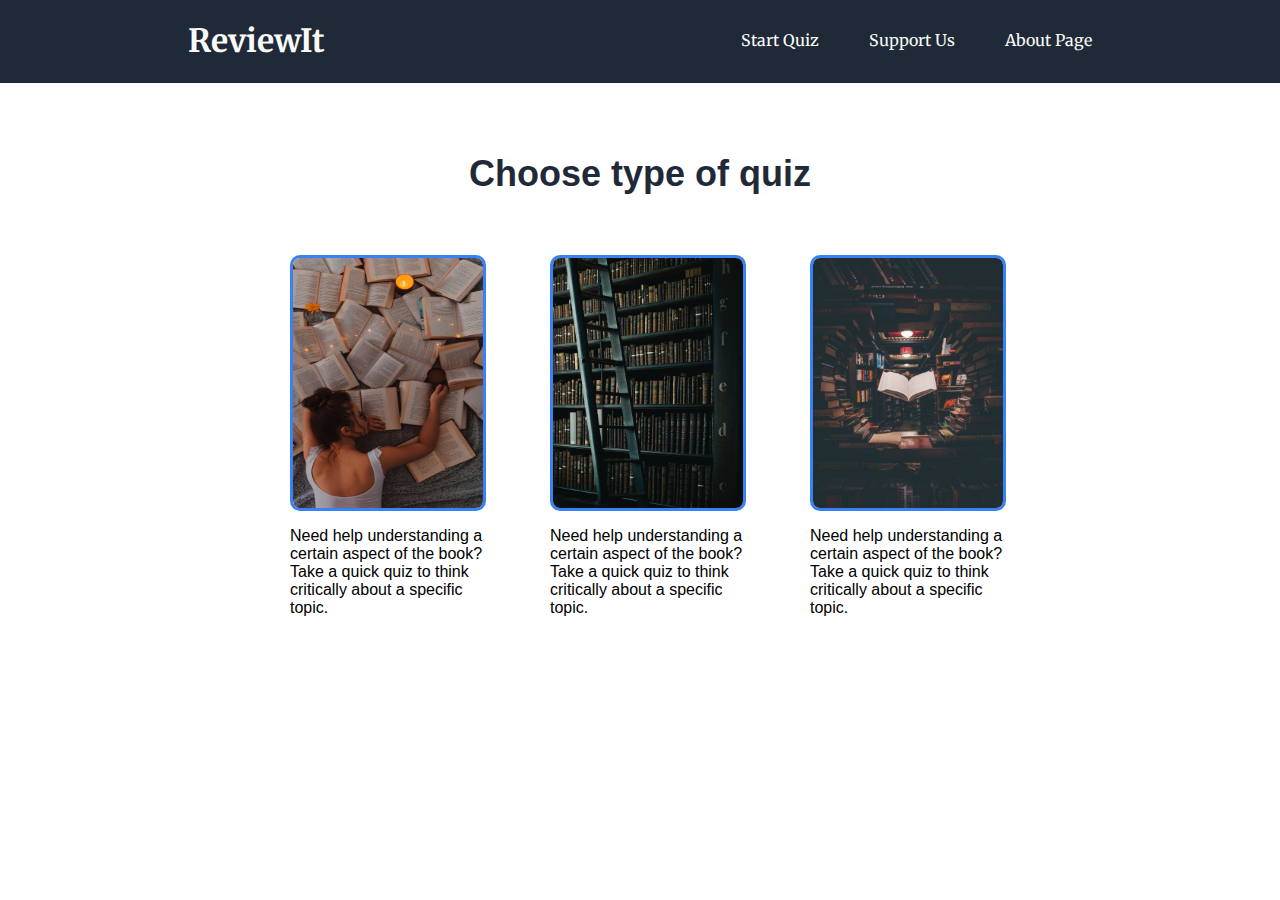
==== index.html @ 64885ee2 "Add functionality to close modal" ====
<!DOCTYPE html>
<html lang="en">
  <head>
    <meta charset="UTF-8" />
    <meta http-equiv="X-UA-Compatible" content="IE=edge" />
    <meta name="viewport" content="width=device-width, initial-scale=1.0" />
    <link rel="stylesheet" href="stlye.css" />
    <link rel="preconnect" href="https://fonts.googleapis.com" />
    <link rel="preconnect" href="https://fonts.gstatic.com" crossorigin />
    <link
      href="https://fonts.googleapis.com/css2?family=Inconsolata&family=Merriweather&family=Raleway:wght@200&display=swap"
      rel="stylesheet"
    />
    <title>ReviewIt.com</title>
    <script src="/script.js" defer></script>
  </head>
  <body>
    <header class="head">
      <div class="heading">
        <h1 class="heading-item">ReviewIt</h1>
      </div>

      <div>
        <ul class="right-link">
          <li class="link"><a href="">Start Quiz</a></li>
          <li class="link"><a href="">Support Us</a></li>
          <li class="link"><a href="">About Page</a></li>
        </ul>
      </div>
    </header>

    <main>
      <!-- /*Add Modal thingy to button -->
      <!-- <button class="btn start">Start Quiz</button> -->

      <section>
        <div id="information">
          <div class="head-info">Choose type of quiz</div>

          <div class="img-info">
            <div class="item-1">
              <img
                src="/img/gaman-alice-ZpnVeCKf6KM-unsplash.jpg"
                alt=""
                class="img img-item-1"
              />
              <p>
                Need help understanding a certain aspect of the book? Take a
                quick quiz to think critically about a specific topic.
              </p>
            </div>

            <div class="item-2">
              <img
                src="/img/henry-be-lc7xcWebECc-unsplash.jpg"
                alt=""
                class="img img-item-2"
              />
              <p>
                Need help understanding a certain aspect of the book? Take a
                quick quiz to think critically about a specific topic.
              </p>
            </div>

            <div class="item-3">
              <img
                src="/img/jaredd-craig-HH4WBGNyltc-unsplash.jpg"
                alt=""
                class="img img-item-3"
              />
              <p>
                Need help understanding a certain aspect of the book? Take a
                quick quiz to think critically about a specific topic.
              </p>
            </div>
          </div>
        </div>
      </section>

      <section>
        <div class="modal hidden" id="page">
          <div class="modal-head">
            <h1>Review Page</h1>
            <button class="btn-close" id="page-close">&times;</button>
          </div>
          <div class="modal-bottom">
            <img
              src="/img/elijah-hail-yLpbSjxMpCU-unsplash.jpg"
              alt=""
              class="img img-item-1"
            />
            <div class="des-con">
              <p class="description">
                Lorem ipsum dolor sit amet consectetur adipisicing elit. Ducimus
                provident rem sed accusamus eveniet nihil delectus odit
                reiciendis qui, in ea blanditiis aut itaque mollitia harum nulla
                id temporibus deserunt!
              </p>
              <p class="description">
                Lorem ipsum dolor sit amet consectetur adipisicing elit.
                Voluptatem officia unde enim, placeat cupiditate ex ipsa neque
                quia distinctio perspiciatis rem id ratione quod laboriosam
                libero, repellat totam aliquam repudiandae.
              </p>
            </div>
          </div>
        </div>
        <div class="modal hidden" id="chapter">
          <div class="modal-head">
            <h1>Review Chapter</h1>
            <button class="btn-close" id="chapter-close">&times;</button>
          </div>
          <div class="modal-bottom">
            <img
              src="/img/martin-adams-_OZCl4XcpRw-unsplash.jpg"
              alt=""
              class="img img-item-2"
            />
            <div class="des-con">
              <p class="description">
                Lorem ipsum dolor sit amet consectetur adipisicing elit. Ducimus
                provident rem sed accusamus eveniet nihil delectus odit
                reiciendis qui, in ea blanditiis aut itaque mollitia harum nulla
                id temporibus deserunt!
              </p>
              <p class="description">
                Lorem ipsum dolor sit amet consectetur adipisicing elit.
                Voluptatem officia unde enim, placeat cupiditate ex ipsa neque
                quia distinctio perspiciatis rem id ratione quod laboriosam
                libero, repellat totam aliquam repudiandae.
              </p>
            </div>
          </div>
        </div>
        <div class="modal hidden" id="book">
          <div class="modal-head">
            <h1>Review Book</h1>
            <button class="btn-close" id="book-close">&times;</button>
          </div>
          <div class="modal-bottom">
            <img
              src="/img/daria-kraplak-d34DtRp1bqo-unsplash.jpg"
              alt=""
              class="img img-item-3"
            />
            <div class="des-con">
              <p class="description">
                Lorem ipsum dolor sit amet consectetur adipisicing elit. Ducimus
                provident rem sed accusamus eveniet nihil delectus odit
                reiciendis qui, in ea blanditiis aut itaque mollitia harum nulla
                id temporibus deserunt!
              </p>
              <p class="description">
                Lorem ipsum dolor sit amet consectetur adipisicing elit.
                Voluptatem officia unde enim, placeat cupiditate ex ipsa neque
                quia distinctio perspiciatis rem id ratione quod laboriosam
                libero, repellat totam aliquam repudiandae.
              </p>
            </div>
          </div>
        </div>
        <div class="overlay hidden"></div>
      </section>
      <!-- <section>
        <div class="page hidden">
          <h1 class="heading-item-1">Review Page</h1>
          <p class="descrip">
            Lorem ipsum dolor sit, amet consectetur adipisicing elit.
            Voluptatibus autem, laborum officia sit commodi vel maxime eaque,
            numquam corrupti similique ratione qui aliquam enim consequatur
            assumenda! Est quas recusandae laborum!
          </p>
        </div>
        <div class="chapter hidden">
          <h1 class="heading-item-1">Review Chapter</h1>
          <p class="descrip">
            Lorem ipsum dolor sit, amet consectetur adipisicing elit.
            Voluptatibus autem, laborum officia sit commodi vel maxime eaque,
            numquam corrupti similique ratione qui aliquam enim consequatur
            assumenda! Est quas recusandae laborum!
          </p>
        </div>
        <div class="book hidden">
          <h1 class="heading-item-1">Review Book</h1>
          <p class="descrip">
            Lorem ipsum dolor sit, amet consectetur adipisicing elit.
            Voluptatibus autem, laborum officia sit commodi vel maxime eaque,
            numquam corrupti similique ratione qui aliquam enim consequatur
            assumenda! Est quas recusandae laborum!
          </p>
        </div>
      </section> -->
    </main>
  </body>
</html>
---- stlye.css ----
body {
  margin: 0;
}

.head {
  display: flex;
  flex-direction: row;
  justify-content: space-around;

  background-color: #1f2937;

  color: #f9faf8;
  font-family: "Merriweather", serif;
}

.right-link {
  display: flex;
  flex-direction: row;
  gap: 50px;

  margin-top: 30px;
}

a {
  text-decoration: none;
  color: #f9faf8;
}

a:hover {
  color: #3882f6;
}

ul {
  list-style-type: none;
}

/* ################################ Copy Paste */

#information {
  padding-top: 70px;
  margin: 0px 0px 60px;
  font-family: "Roboto Condensed", sans-serif;
}
.img {
  width: 190px;
  height: 250px;

  border: 3px solid #3882f6;
  border-radius: 10px;
}
.img:hover {
  cursor: pointer;
}

.item-1,
.item-2,
.item-3 {
  display: flex;
  flex-flow: column wrap;

  width: 180px;
}

.head-info {
  display: flex;
  justify-content: center;
  align-items: center;
  margin-bottom: 60px;

  font-size: 36px;
  font-weight: 900;
  color: #1f2937;
}
.img-info {
  display: flex;
  justify-content: center;
  flex-wrap: wrap;

  gap: 80px;
}

.modal-head {
  display: flex;
  justify-content: space-between;

  margin-top: -60px;
  margin-bottom: 20px;
}
.modal-bottom {
  display: flex;
  justify-content: space-between;
  flex-flow: wrap row;
}
.description {
  max-width: 320px;
}

.btn-close {
  margin-top: -5px;
  font-size: 5rem;
  color: #333;
  cursor: pointer;
  border: none;
  background: none;
}
/* .overlay {
  position: relative;
  top: 0;
  left: 0;
  width: 100%;
  height: 100%;
  background-color: rgba(0, 0, 0, 0.6);
  backdrop-filter: blur(3px);
  z-index: 5;
} */

.hidden {
  display: none;
}

.modal {
  position: absolute;
  top: 50%;
  left: 50%;
  transform: translate(-50%, -50%);
  width: 50%;

  background-color: white;
  padding: 6rem;
  border-radius: 5px;
  box-shadow: 0 3rem 5rem rgba(0, 0, 0, 0.3);
  z-index: 10;
}

.overlay {
  position: absolute;
  top: 0;
  left: 0;
  width: 100%;
  height: 100%;
  background-color: rgba(0, 0, 0, 0.6);
  backdrop-filter: blur(3px);
  z-index: 5;
}

/* FONTS :

font-family: 'Inconsolata', monospace;
font-family: 'Merriweather', serif;
font-family: 'Raleway', sans-serif;

*/
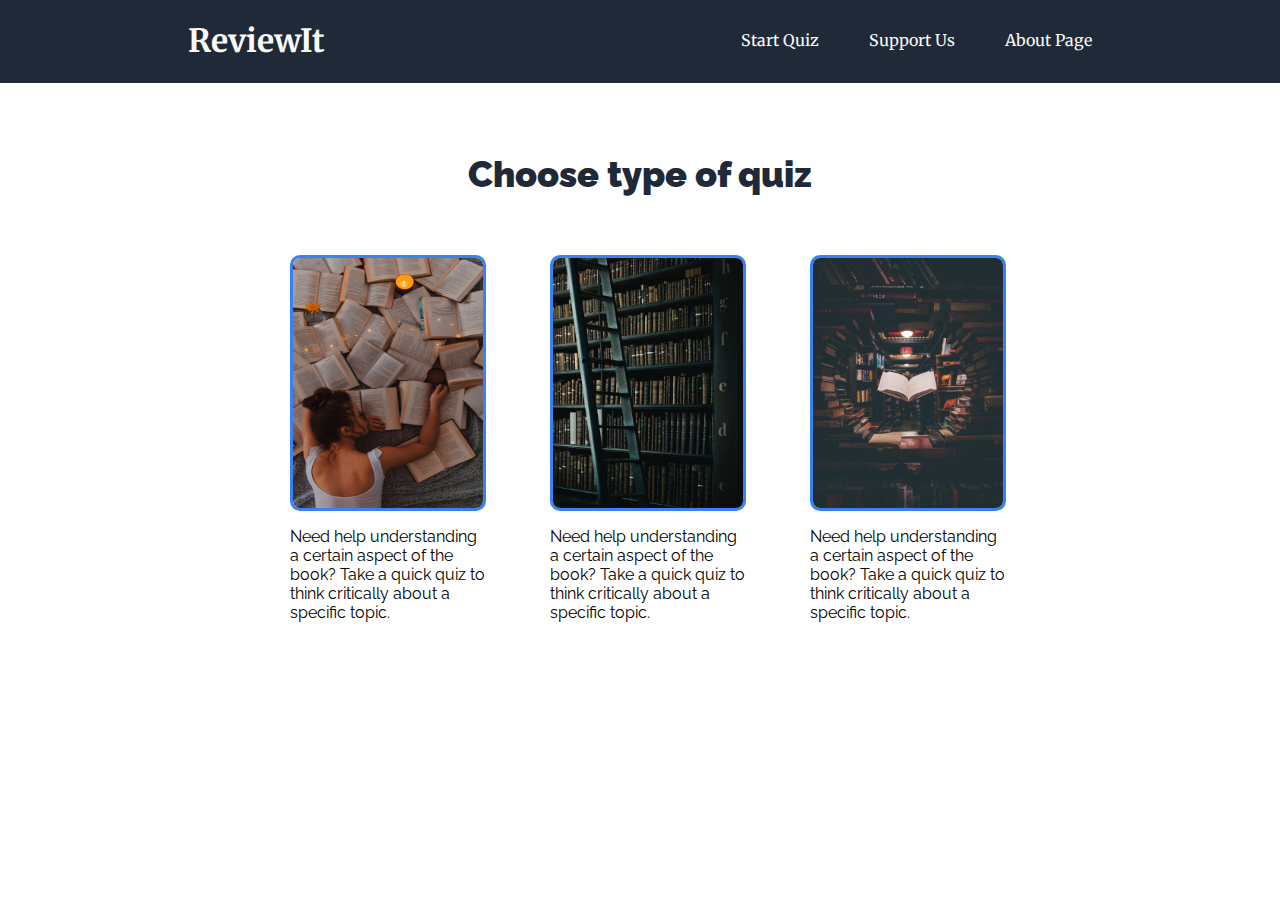
==== commit 4fe8b7f6: "Add event listener to overlay to close modal" ====
--- a/index.html
+++ b/index.html
@@ -22,7 +22,7 @@
 
       <div>
         <ul class="right-link">
-          <li class="link"><a href="">Start Quiz</a></li>
+          <li class="link" id="start-link"><a href="">Start Quiz</a></li>
           <li class="link"><a href="">Support Us</a></li>
           <li class="link"><a href="">About Page</a></li>
         </ul>
@@ -30,9 +30,6 @@
     </header>
 
     <main>
-      <!-- /*Add Modal thingy to button -->
-      <!-- <button class="btn start">Start Quiz</button> -->
-
       <section>
         <div id="information">
           <div class="head-info">Choose type of quiz</div>
--- a/stlye.css
+++ b/stlye.css
@@ -1,5 +1,6 @@
 body {
   margin: 0;
+  font-family: "Raleway", sans-serif;
 }
 
 .head {
@@ -39,7 +40,7 @@
 #information {
   padding-top: 70px;
   margin: 0px 0px 60px;
-  font-family: "Roboto Condensed", sans-serif;
+  /* font-family: "Roboto Condensed", sans-serif; */
 }
 .img {
   width: 190px;
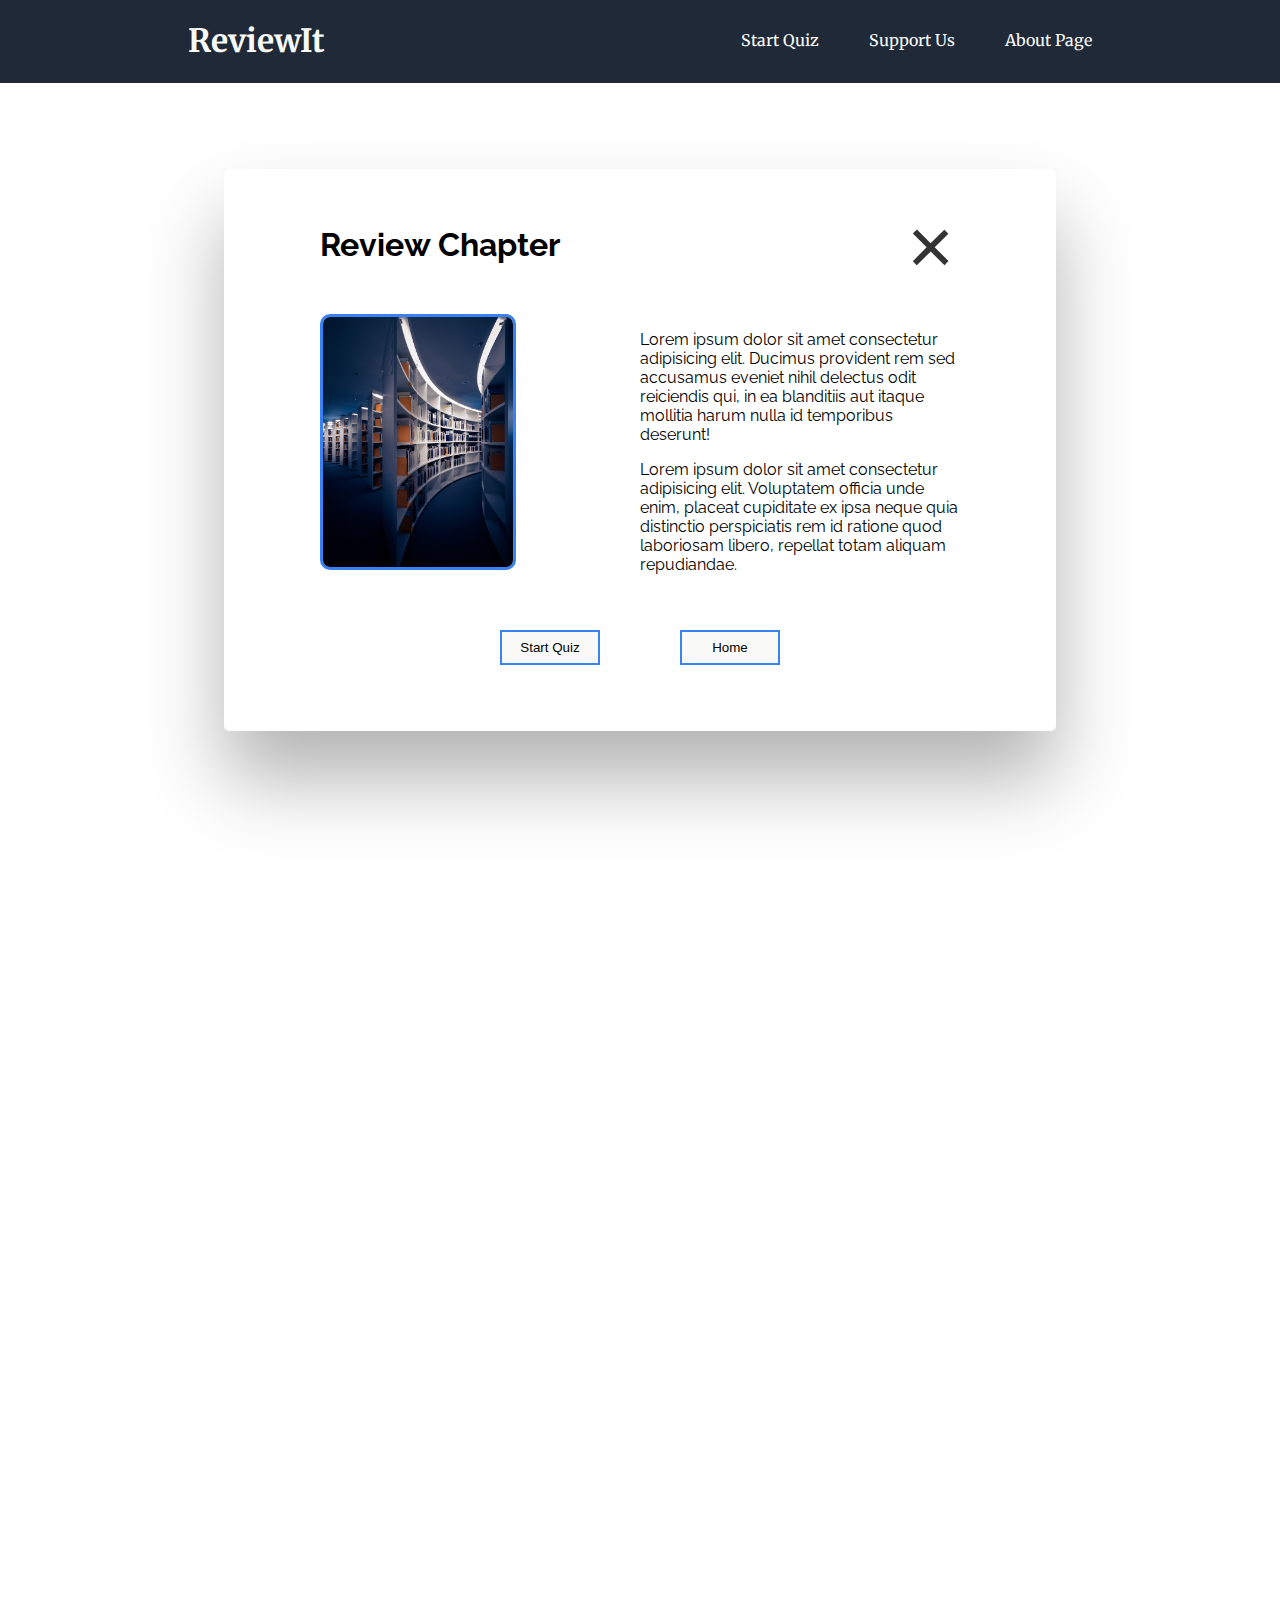
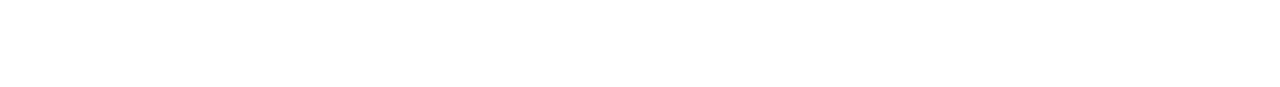
==== commit 8fceb8f4: "Refactor code without open modal function" ====
--- a/index.html
+++ b/index.html
@@ -11,6 +11,11 @@
       href="https://fonts.googleapis.com/css2?family=Inconsolata&family=Merriweather&family=Raleway:wght@200&display=swap"
       rel="stylesheet"
     />
+    <link
+      rel="shortcut icon"
+      href="/img/blaz-photo-zMRLZh40kms-unsplash.jpg"
+      type="image/x-icon"
+    />
     <title>ReviewIt.com</title>
     <script src="/script.js" defer></script>
   </head>
@@ -22,7 +27,9 @@
 
       <div>
         <ul class="right-link">
-          <li class="link" id="start-link"><a href="">Start Quiz</a></li>
+          <li class="link" id="start-link">
+            <a href="#quiz-choose">Start Quiz</a>
+          </li>
           <li class="link"><a href="">Support Us</a></li>
           <li class="link"><a href="">About Page</a></li>
         </ul>
@@ -32,14 +39,14 @@
     <main>
       <section>
         <div id="information">
-          <div class="head-info">Choose type of quiz</div>
+          <div class="head-info" id="quiz-choose">Choose type of quiz</div>
 
           <div class="img-info">
             <div class="item-1">
               <img
                 src="/img/gaman-alice-ZpnVeCKf6KM-unsplash.jpg"
                 alt=""
-                class="img img-item-1"
+                class="img img-item-main"
               />
               <p>
                 Need help understanding a certain aspect of the book? Take a
@@ -51,7 +58,7 @@
               <img
                 src="/img/henry-be-lc7xcWebECc-unsplash.jpg"
                 alt=""
-                class="img img-item-2"
+                class="img img-item-main"
               />
               <p>
                 Need help understanding a certain aspect of the book? Take a
@@ -63,7 +70,7 @@
               <img
                 src="/img/jaredd-craig-HH4WBGNyltc-unsplash.jpg"
                 alt=""
-                class="img img-item-3"
+                class="img img-item-main"
               />
               <p>
                 Need help understanding a certain aspect of the book? Take a
@@ -84,7 +91,7 @@
             <img
               src="/img/elijah-hail-yLpbSjxMpCU-unsplash.jpg"
               alt=""
-              class="img img-item-1"
+              class="img img-item"
             />
             <div class="des-con">
               <p class="description">
@@ -101,8 +108,12 @@
               </p>
             </div>
           </div>
+          <div class="buttons">
+            <button class="btn btn-page">Start Quiz</button>
+            <button class="btn btn-page-1">Home</button>
+          </div>
         </div>
-        <div class="modal hidden" id="chapter">
+        <div class="modal" id="chapter">
           <div class="modal-head">
             <h1>Review Chapter</h1>
             <button class="btn-close" id="chapter-close">&times;</button>
@@ -111,7 +122,7 @@
             <img
               src="/img/martin-adams-_OZCl4XcpRw-unsplash.jpg"
               alt=""
-              class="img img-item-2"
+              class="img img-item"
             />
             <div class="des-con">
               <p class="description">
@@ -128,6 +139,11 @@
               </p>
             </div>
           </div>
+
+          <div class="buttons">
+            <button class="btn btn-page">Start Quiz</button>
+            <button class="btn btn-page-1">Home</button>
+          </div>
         </div>
         <div class="modal hidden" id="book">
           <div class="modal-head">
@@ -138,7 +154,7 @@
             <img
               src="/img/daria-kraplak-d34DtRp1bqo-unsplash.jpg"
               alt=""
-              class="img img-item-3"
+              class="img img-item"
             />
             <div class="des-con">
               <p class="description">
@@ -155,38 +171,14 @@
               </p>
             </div>
           </div>
+
+          <div class="buttons">
+            <button class="btn btn-page">Start Quiz</button>
+            <button class="btn btn-page-1">Home</button>
+          </div>
         </div>
         <div class="overlay hidden"></div>
       </section>
-      <!-- <section>
-        <div class="page hidden">
-          <h1 class="heading-item-1">Review Page</h1>
-          <p class="descrip">
-            Lorem ipsum dolor sit, amet consectetur adipisicing elit.
-            Voluptatibus autem, laborum officia sit commodi vel maxime eaque,
-            numquam corrupti similique ratione qui aliquam enim consequatur
-            assumenda! Est quas recusandae laborum!
-          </p>
-        </div>
-        <div class="chapter hidden">
-          <h1 class="heading-item-1">Review Chapter</h1>
-          <p class="descrip">
-            Lorem ipsum dolor sit, amet consectetur adipisicing elit.
-            Voluptatibus autem, laborum officia sit commodi vel maxime eaque,
-            numquam corrupti similique ratione qui aliquam enim consequatur
-            assumenda! Est quas recusandae laborum!
-          </p>
-        </div>
-        <div class="book hidden">
-          <h1 class="heading-item-1">Review Book</h1>
-          <p class="descrip">
-            Lorem ipsum dolor sit, amet consectetur adipisicing elit.
-            Voluptatibus autem, laborum officia sit commodi vel maxime eaque,
-            numquam corrupti similique ratione qui aliquam enim consequatur
-            assumenda! Est quas recusandae laborum!
-          </p>
-        </div>
-      </section> -->
     </main>
   </body>
 </html>
--- a/stlye.css
+++ b/stlye.css
@@ -1,6 +1,7 @@
 body {
   margin: 0;
   font-family: "Raleway", sans-serif;
+  margin-bottom: 1000px;
 }
 
 .head {
@@ -40,6 +41,7 @@
 #information {
   padding-top: 70px;
   margin: 0px 0px 60px;
+  margin-top: 30px;
   /* font-family: "Roboto Condensed", sans-serif; */
 }
 .img {
@@ -104,16 +106,6 @@
   border: none;
   background: none;
 }
-/* .overlay {
-  position: relative;
-  top: 0;
-  left: 0;
-  width: 100%;
-  height: 100%;
-  background-color: rgba(0, 0, 0, 0.6);
-  backdrop-filter: blur(3px);
-  z-index: 5;
-} */
 
 .hidden {
   display: none;
@@ -138,12 +130,48 @@
   top: 0;
   left: 0;
   width: 100%;
-  height: 100%;
+  height: 120vh;
   background-color: rgba(0, 0, 0, 0.6);
   backdrop-filter: blur(3px);
   z-index: 5;
 }
 
+.buttons {
+  display: flex;
+  justify-content: center;
+  flex-flow: row wrap;
+  gap: 80px;
+
+  margin-top: 40px;
+  margin-bottom: -30px;
+}
+.btn {
+  width: 100px;
+  height: 35px;
+
+  background-color: #f9faf8;
+  border: solid 2px #3882f6;
+
+  transition: 0.4s;
+}
+.btn:hover {
+  color: white;
+  background-color: #3882f6;
+}
+
+/* .content {
+  padding: 16px;
+} */
+.sticky {
+  position: fixed;
+  top: 0;
+  width: 100%;
+}
+/* 
+.sticky,
+.content {
+  padding-to;
+} */
 /* FONTS :
 
 font-family: 'Inconsolata', monospace;
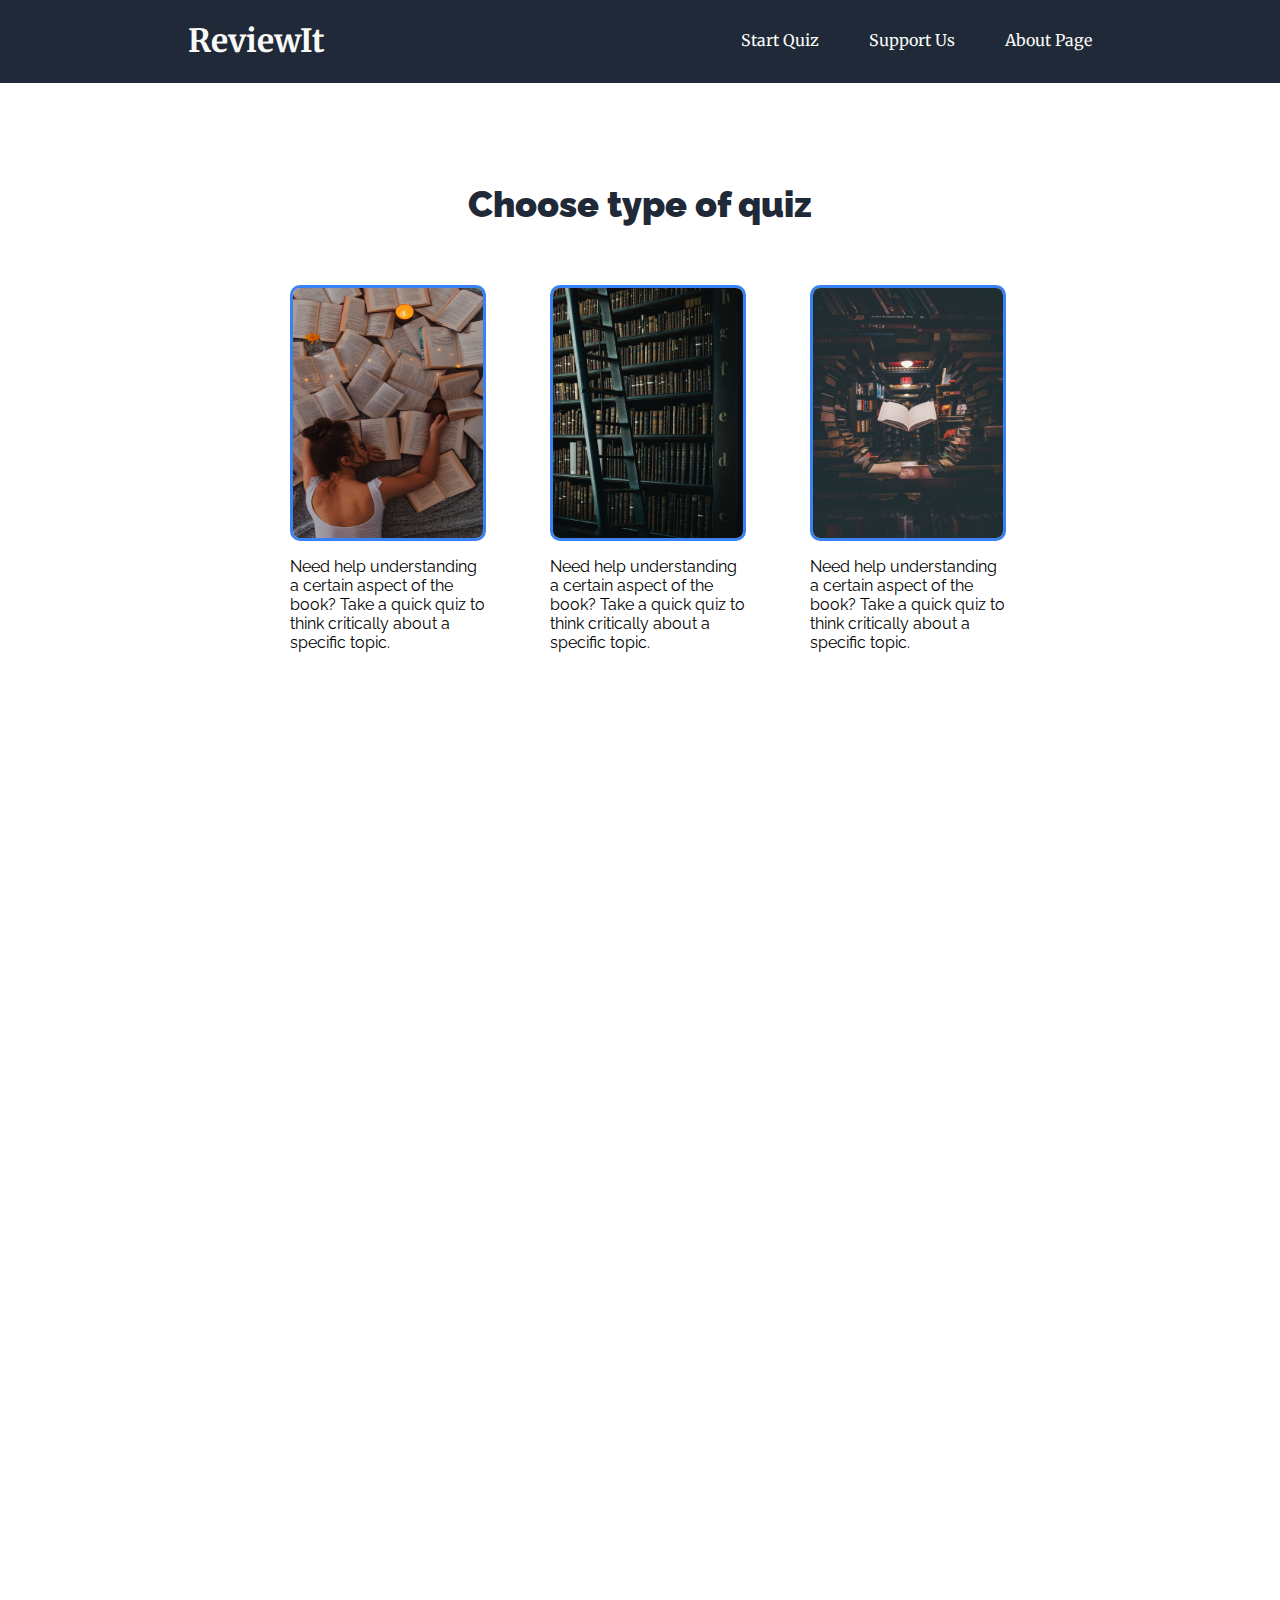
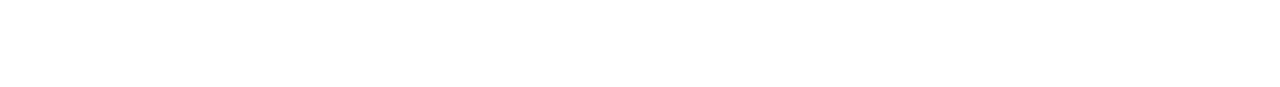
==== commit 724f8f6e: "Fix modal event listener bug" ====
--- a/index.html
+++ b/index.html
@@ -113,7 +113,7 @@
             <button class="btn btn-page-1">Home</button>
           </div>
         </div>
-        <div class="modal" id="chapter">
+        <div class="modal hidden" id="chapter">
           <div class="modal-head">
             <h1>Review Chapter</h1>
             <button class="btn-close" id="chapter-close">&times;</button>
